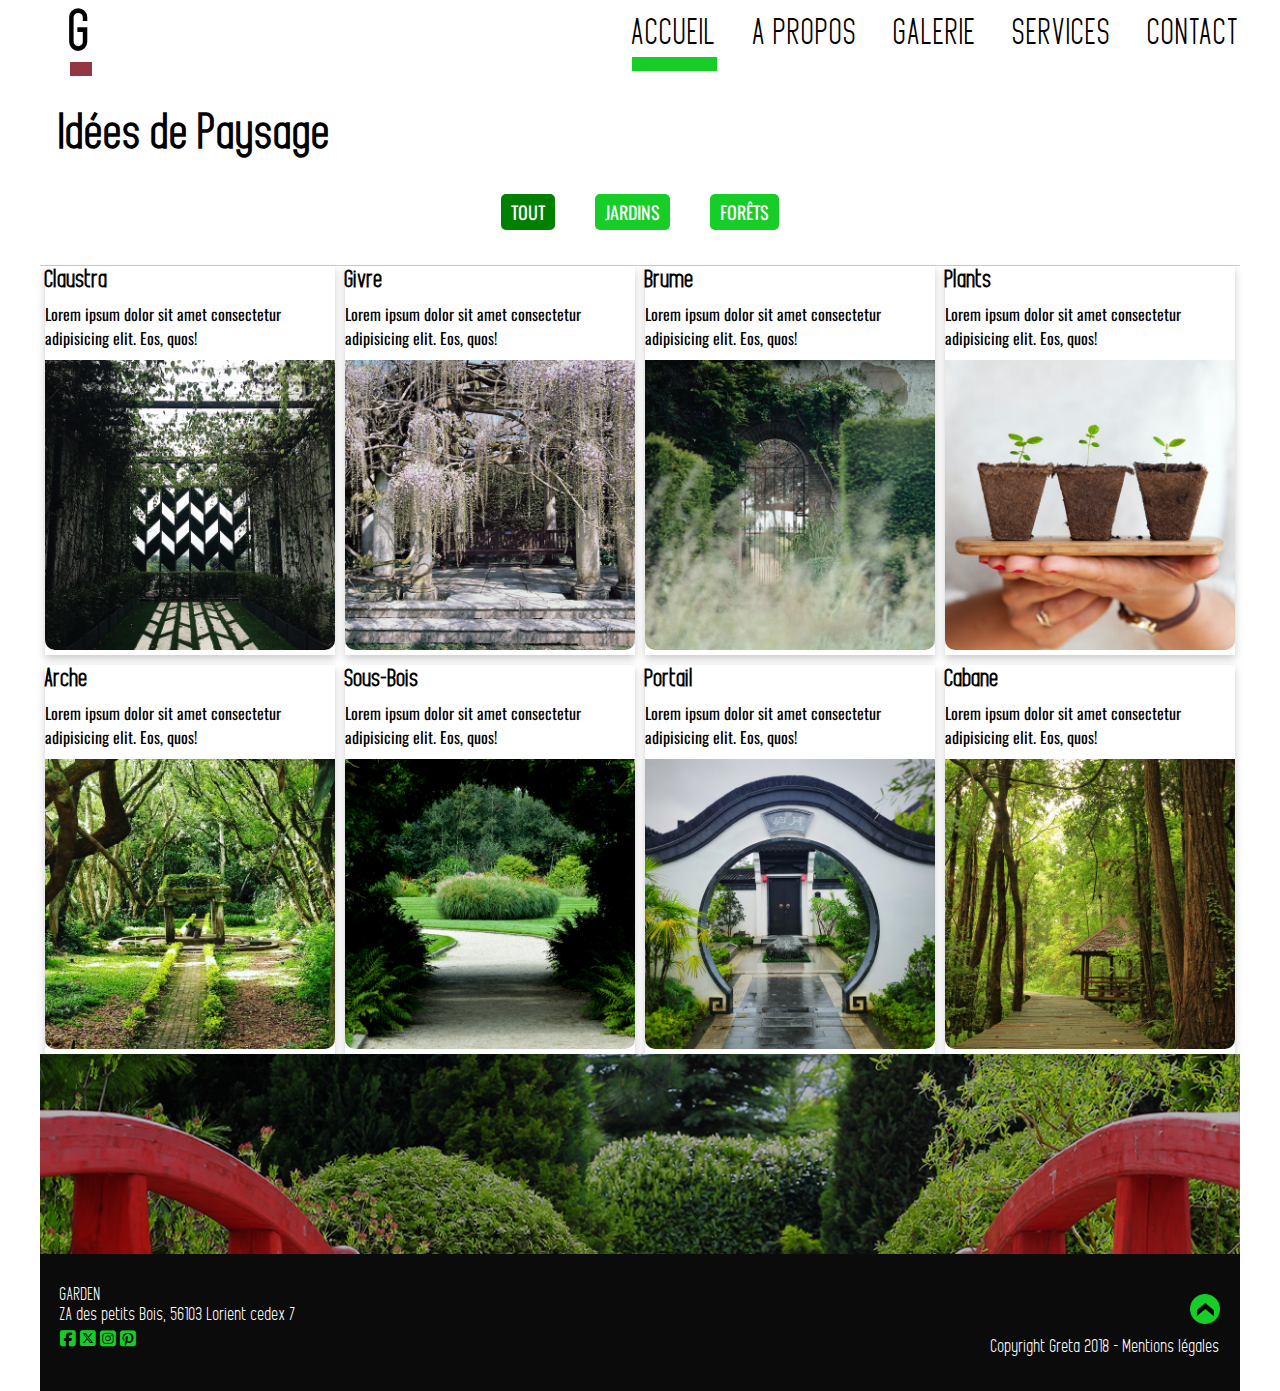
==== galerie.html @ 2ee2cab6 "grid" ====
<!DOCTYPE html>
<html lang="fr">
<head>
    <meta charset="UTF-8">
    <meta name="viewport" content="width=device-width, initial-scale=1.0">
    <title>Galerie</title>
    <link rel="stylesheet" href="https://cdnjs.cloudflare.com/ajax/libs/font-awesome/6.5.1/css/all.min.css"/>
    <link rel="stylesheet" href="style.css">
</head>
<body>
    <header id="bandeau" class="container" role="banner">
        <h1><a href="index.html">G</a></h1>
        <nav id="menuPrincipal" role="navigation">
            <div id="burger">
                <i class="fa-solid fa-bars"></i>
            </div>
            <ul>
                <li><a class="choix" href="index.html">Accueil</a></li>
                <!-- &nbsp; = espace insécable pour éviter le chevauchement -->
                <li><a href="#">A&nbsp;Propos</a></li>
                <li><a href="galerie.html">Galerie</a></li>
                <li><a href="#">Services</a></li>
                <li><a href="#">Contact</a></li>
            </ul>
        </nav>
    </header>
    <main>
        <section id="paysages" class="container">
            <header id="galerieHeader">
                <h2>Idées de Paysage</h2>
                <nav id="menuPaysages">
                    <ul>
                        <li><a href="#" id="tout">Tout</a></li>
                        <li><a href="#" id="jardin">Jardins</a></li>
                        <li><a href="#" id="foret">Forêts</a></li>
                    </ul>
                </nav>
            </header>
       
        <div class="containerGrid container">
            <article class="item tout jardin">
                <h3>Claustra</h3>
                <p>Lorem ipsum dolor sit amet consectetur adipisicing elit. Eos, quos!</p>
                <img src="images-garden/galerie/anis-azhar.jpg" alt="claustra">
            </article>
            <article class="item tout foret">
                <h3>Givre</h3>
                <p>Lorem ipsum dolor sit amet consectetur adipisicing elit. Eos, quos!</p>
                <img src="images-garden/galerie/annie-spratt.jpg" alt="givre">
            </article>
            <article class="item tout jardin">
                <h3>Brume</h3>
                <p>Lorem ipsum dolor sit amet consectetur adipisicing elit. Eos, quos!</p>
                <img src="images-garden/galerie/annie-spratt2.jpg" alt="brume">
            </article>
            <article class="item tout foret">
                <h3>Plants</h3>
                <p>Lorem ipsum dolor sit amet consectetur adipisicing elit. Eos, quos!</p>
                <img src="images-garden/galerie/daniel-oberg.jpg" alt="plants">
            </article>
            <article class="item tout jardin">
                <h3>Arche</h3>
                <p>Lorem ipsum dolor sit amet consectetur adipisicing elit. Eos, quos!</p>
                <img src="images-garden/galerie/kailash-sankar.jpg" alt="arche">
            </article>
            <article class="item tout jardin">
                <h3>Sous-Bois</h3>
                <p>Lorem ipsum dolor sit amet consectetur adipisicing elit. Eos, quos!</p>
                <img src="images-garden/galerie/maria-hada.jpg" alt="sous-bois">
            </article>
            <article class="item tout jardin">
                <h3>Portail</h3>
                <p>Lorem ipsum dolor sit amet consectetur adipisicing elit. Eos, quos!</p>
                <img src="images-garden/galerie/peter-li.jpg" alt="portail">
            </article>
            <article class="item tout foret">
                <h3>Cabane</h3>
                <p>Lorem ipsum dolor sit amet consectetur adipisicing elit. Eos, quos!</p>
                <img src="images-garden/galerie/xypher-zhyan.jpg" alt="cabane">
            </article>
        </div>
        <div id="pub" class="container">
            
        </div>
        </section>
    </main>
    <footer class="container">
        <div id="refs">
            <address>GARDEN<br>ZA des petits Bois, 56103 Lorient cedex 7</address>
            <a href="#"><i class="fa-brands fa-square-facebook"></i></a>
            <a href="#"><i class="fa-brands fa-square-x-twitter"></i></a>
            <a href="#"><i class="fa-brands fa-square-instagram"></i></a>
            <a href="#"><i class="fa-brands fa-square-pinterest"></i></a>
        </div>
        <div id="copyright">
            <a href="#bandeau"><img id="fleche" src="images-garden/flechehaut.png" alt="remonte"></a>
            <p>Copyright Greta 2018 - <a id="ml" href="#">Mentions légales</a></p>
        </div>
    </footer>
    <script src="scripts/jquery-1.9.0.min.js"></script>
    <script src="scripts/categories.js"></script>
    <script>
        $("#menuPrincipal #burger i").click(function() {
        $("#menuPrincipal ul").addClass("on").slideToggle(500)
        });
    </script>
</body>
</html>
---- style.css ----
/* variables */
:root {
    --vert: #17CD28;
    --bordeaux: #933645;
    --fond-blanc: #FFF;
    --fond-creme: #dedddd;
    --fond-footer: #0C0B0B;
}

/* oswald-regular - latin */
@font-face {
    font-display: swap; /* Check https://developer.mozilla.org/en-US/docs/Web/CSS/@font-face/font-display for other options. */
    font-family: 'Oswald';
    font-style: normal;
    font-weight: 400;
    src: url('fonts/oswald-v53-latin-regular.woff2') format('woff2'); /* Chrome 36+, Opera 23+, Firefox 39+, Safari 12+, iOS 10+ */
  }
/* megan June (rajouter le fonts/) */
@font-face {
    font-family: 'megan_juneregular';
    src: url('fonts/megan_june-webfont.woff2') format('woff2'),
         url('fonts/megan_june-webfont.woff') format('woff');
    font-weight: normal;
    font-style: normal;
}

* {
    margin: 0;
    padding: 0; 
}
a {
    text-decoration: none;
}
ul {
    list-style-type: none;
}

body {
    font-family: 'Oswald';
    font-size: 18px; 
}

.container {
    max-width: 1200px; /*si écran > 1200px */
    width: 100%;
    margin: 0 auto;
}
h1, h2,h3 {
    font-family: 'megan_juneregular';
}

/* ===============header============== */
#bandeau {
    display: flex;
    justify-content: space-between;
    font-family: 'megan_juneregular';
}
#bandeau h1 {
    width: 20%;
}
#bandeau h1 a{
    font-size: 3.5rem;
    color: black;
    border-bottom: 14px solid var(--bordeaux);
    margin-left: 30px;
}
#bandeau #menuPrincipal {
    width: 60%;
}
#burger {
    text-align: right;
    font-size: 3rem;
    margin: 15px;
    margin-top: 10px;
    margin-right: 15px;
}
#bandeau #menuPrincipal ul{
    display: flex;
    font-size: 2.2rem;
    text-transform: uppercase;
    display: none;
}
#bandeau #menuPrincipal ul.on {
    flex-direction: column;
    justify-content: center;
}
#bandeau #menuPrincipal ul li {
    margin-left: 5%;
    line-height: 65px;
}
#bandeau #menuPrincipal ul li a {
    color: black;
    font-weight: normal;
}
#bandeau #menuPrincipal ul li a:hover,
#bandeau #menuPrincipal ul li a.choix {
    border-bottom: 14px solid var(--vert);
    padding-bottom: 5px;
}


/* =========slider============ */
.slider-wrapper{
    margin-top: 15px;
    background-color: var(--fond-creme);
}
.nivo-caption h2,
.nivo-caption p {
    display: none;
}
.nivo-caption {
    padding: 20px;
    background: transparent;
    bottom: 40%;
    left: 35%;
}
.nivo-caption h2 {
    text-transform: uppercase;
    font-size: 6rem;
}
.nivo-caption p {
    font-family: 'megan_juneregular';
    font-size: 2rem;
}
.nivo-caption #pro {
    border-bottom: 14px solid var(--fond-blanc);
    padding-bottom: 10px;
    color: var(--vert);
}
/* changement des puces */
.theme-default .nivo-controlNav a {
    background: url(images-garden/blanc.jpg);
}
.theme-default .nivo-controlNav a.active{
    background: url(images-garden/rouge.jpg);
}    

/* =================bloc d'articles================== */
#blocArticles {
    display: flex;
    flex-direction: column;
    align-items: center;
    background-color: var(--fond-creme);
}
#blocArticles article {
    background-color: var(--fond-blanc);
    width: 33%;
    padding: 70px;
    border: 1px solid grey;
    margin-left: 15px;
    margin-right: 15px;
    display: flex;
    flex-direction: column;
    align-items: center;
    margin-bottom: 20px;
}

#blocArticles article .titreBlocs {
    text-transform: uppercase;
}
#blocArticles article hr{
    width: 20%;
    background-color: var(--bordeaux);
    border: none;
    height: 5px;
    margin: 10px 0;
}
#blocArticles article img {
    width: 50px;
    margin: 0 auto 50px;
}

/* ===============design paysage============== */
#design {
    display: flex;
    flex-direction: column;
    align-items: center;
}
#design #titreEtImage {
    width: 40%;
}
#design #titreEtImage img {
    display: none;
    width: 300px;
}
#design #texteDesign {
    width: 60%;
    margin-bottom: 80px;
}
#design #titreDesign {
    width: 250px;
    font-size: 4rem;
    text-transform: uppercase;
    margin: 50px 20px;
}
#design #texteDesign hr {
    display: block;
    width: 40px;
    height: 5px;
    background-color: var(--bordeaux);
    border: none;
    margin-top: 10px;
    margin-bottom: 60px;
}
#design #texteDesign p{
    
    margin-bottom: 50px;
}
#design #texteDesign ul {

    margin-bottom: 50px;
}
#design #texteDesign ul li {
    font-family: 'megan_juneregular';
    font-size: 1.5rem;
    line-height: 35px;
    background: url(images-garden/feuille-picto.jpg) no-repeat;
    background-size: 30px;
    background-position: left 10px;
    padding-left: 45px;
    
}
#design #texteDesign #boutonDesign {
    color: white;
    background-color: var(--vert);
    padding: 10px 5px;
    border-radius: 10px;
}
/* ====================pub======================== */
#pub {
    width: 100%;
    min-height: 200px;
    background: url(images-garden/home-05.jpg);
    background-size: cover;
}
/* ============footer============== */
footer {
    background-color: var(--fond-footer);
    display: flex;
    justify-content: space-between;
    padding: 30px 20px;
    box-sizing: border-box;
}
footer #refs address {
    font-style: normal;
}
footer #refs address,
footer #copyright p {
    font-family: 'megan_juneregular';
    color: white;
}
footer #refs i {
    color: var(--vert);
}
footer #copyright {
    display: flex;
    flex-direction: column;
    align-items: flex-end;
    margin-top: 10px;
    line-height: 30px;
}
footer #copyright #ml {
    color: #FFF;
}
footer #copyright #fleche {
    width: 30px;
}

/* ===============galerie============ */
#paysages #galerieHeader {
    margin-top: 40px;
}

#paysages #galerieHeader h2 {
    font-size: 3rem;
    margin: 20px;
}
#paysages #galerieHeader #menuPaysages ul{
    display: flex;
    justify-content: center;
    border-bottom: 1px solid #CCC;
}
#paysages #galerieHeader #menuPaysages li {
    margin: 20px 20px 40px;
}
#paysages #galerieHeader #menuPaysages li a:hover,
#paysages #galerieHeader #menuPaysages li a.on {
    background-color: green;
}
#paysages #galerieHeader #menuPaysages li a {
    color: white;
    text-transform: uppercase;
    background-color: var(--vert);
    border-radius: 5px;
    padding: 5px 10px;
}
.containerGrid {
    width: 100%;
    display: grid; 
    grid-template-columns: repeat(auto-fill, 290px);
    gap: 10px;
    justify-content: center;
}
.containerGrid .item p {
    font-size: 1rem;
}
.item {
    box-shadow: 0px 4px 8px 0px rgba(0, 0, 0, .2);
}
.containerGrid .item:hover{
    box-shadow: 0 16px 16px 0 rgba(0,0,0,0.4);
}
.item h3 {
    margin-bottom: 10px;
    font-size: 1.5rem;
}
.item img{
  width: 100%;
  margin-top: 10px;
  border-radius: 0 0 10px 10px;
}


@media screen and (min-width: 768px) {
    /* ==================header============= */
   #bandeau #menuPrincipal ul.on{
    flex-direction: row;
    justify-content: flex-end;
   }
   #bandeau #menuPrincipal ul {
    display: flex;
    justify-content: flex-end;
   }
   #menuPrincipal #burger{
    display: none;
   }
   #bandeau #menuPrincipal ul li a{
    padding-bottom: 14px;
   }
   /* =========slider============ */
   .nivo-caption h2,
   .nivo-caption p {
    display: block;
   }
   /* ===============blocArticle=================== */
   #blocArticles {
    display: flex;
    flex-direction: row;
   }
   /* ===========bloc design================= */
   #design {
    flex-direction: row;
   }
   
   #design #titreEtImage img{
    display: block;
   }

   #design #texteDesign hr {
    margin-top: 60px;
   }
   #design #texteDesign p {
    margin-right: 80px;
    margin-bottom: 50px;
   }
   #design #texteDesign ul {
    columns: 2;
   }
}
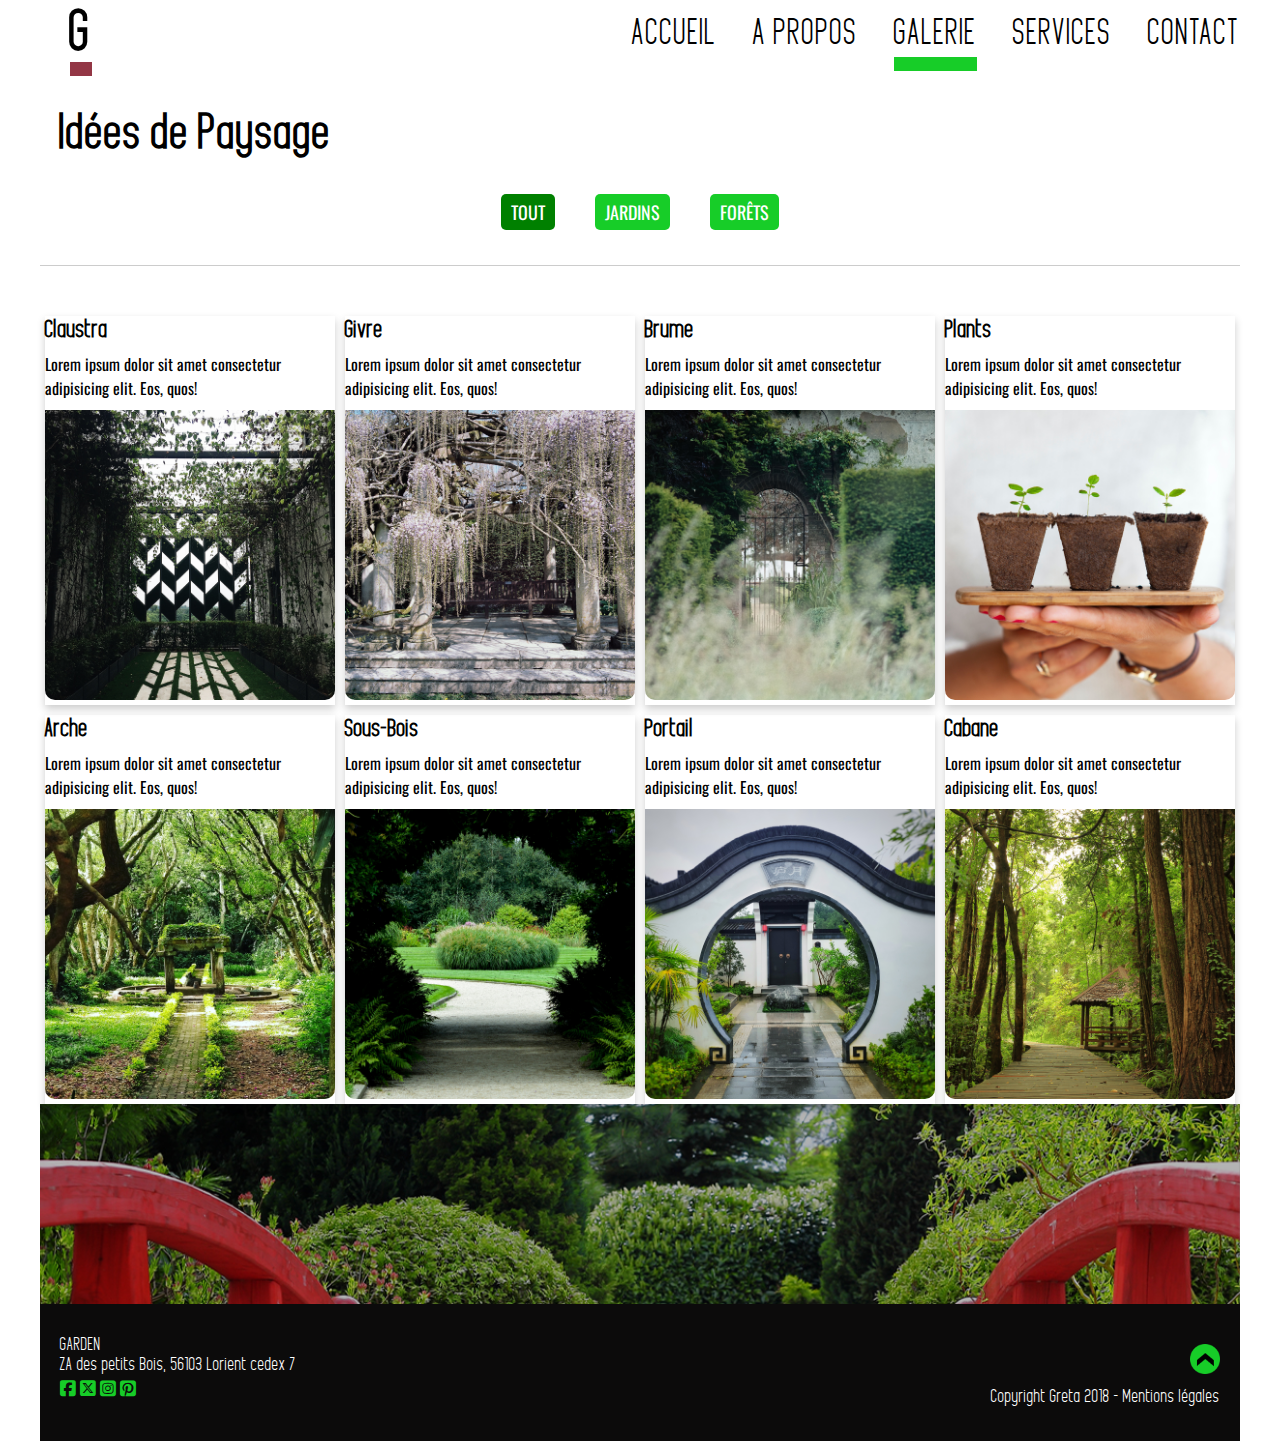
==== commit 20e7f5b6: "page contact" ====
--- a/galerie.html
+++ b/galerie.html
@@ -15,17 +15,17 @@
                 <i class="fa-solid fa-bars"></i>
             </div>
             <ul>
-                <li><a class="choix" href="index.html">Accueil</a></li>
+                <li><a id="lienAccueil" href="index.html">Accueil</a></li>
                 <!-- &nbsp; = espace insécable pour éviter le chevauchement -->
-                <li><a href="#">A&nbsp;Propos</a></li>
-                <li><a href="galerie.html">Galerie</a></li>
-                <li><a href="#">Services</a></li>
-                <li><a href="#">Contact</a></li>
+                <li><a id="lienPropos" href="#">A&nbsp;Propos</a></li>
+                <li><a id="lienGalerie" href="galerie.html">Galerie</a></li>
+                <li><a id="lienServices" href="#">Services</a></li>
+                <li><a id="lienContact" href="contact.html">Contact</a></li>
             </ul>
         </nav>
     </header>
-    <main>
-        <section id="paysages" class="container">
+    <main id="contenu" class="container mainGalerie">
+        <section id="paysages">
             <header id="galerieHeader">
                 <h2>Idées de Paysage</h2>
                 <nav id="menuPaysages">
@@ -98,6 +98,7 @@
         </div>
     </footer>
     <script src="scripts/jquery-1.9.0.min.js"></script>
+    <script src="scripts/choix.js"></script>
     <script src="scripts/categories.js"></script>
     <script>
         $("#menuPrincipal #burger i").click(function() {
--- a/style.css
+++ b/style.css
@@ -97,8 +97,6 @@
     border-bottom: 14px solid var(--vert);
     padding-bottom: 5px;
 }
-
-
 /* =========slider============ */
 .slider-wrapper{
     margin-top: 15px;
@@ -279,6 +277,7 @@
     display: flex;
     justify-content: center;
     border-bottom: 1px solid #CCC;
+    margin-bottom: 50px;
 }
 #paysages #galerieHeader #menuPaysages li {
     margin: 20px 20px 40px;
@@ -320,7 +319,117 @@
   border-radius: 0 0 10px 10px;
 }
 
-
+/* ===============contact=============== */
+#titreContact {
+    font-size: 3rem;
+    margin: 20px;
+}
+.mainContact p{
+    width: 80%;
+    margin: auto;
+}
+#formContact {
+    font-size: 1.4rem;
+    display: flex;
+    flex-direction: column;
+    align-items: center;
+}
+#formContact p {
+    border: solid 1px var(--vert);
+    width: 80%;
+    margin: 8px 8px;
+    border-radius: 20px;
+    padding: 8px 16px;
+    font-size: 1.1rem;
+}
+#formContact p input:focus {
+    outline:none
+}
+#formContact textarea:focus {
+    outline: none
+}
+#formContact p:nth-of-type(2),
+#formContact p:nth-of-type(4) {
+    border: none;
+    width: 83.5%;
+    display: flex;
+    justify-content: space-between;
+    padding: 0;
+}
+#formContact p:nth-of-type(2) input,
+#formContact p:nth-of-type(4) input {
+    width: 46%;
+    padding: 16px 32px 12px 12px;
+    border: solid 1px var(--vert);
+    border-radius: 20px;
+    margin-right: 10px;
+}
+#formContact p input::placeholder {
+    color: rgb(0, 0, 0);
+    /* opacité du placeholder par défaut est en dessous de 1 */
+    opacity: 1;
+    font-family: 'Oswald';
+    font-size: 1.1rem;
+}
+#formContact textarea {
+    width: 100%;
+    border: none;
+    font-family: 'Oswald';
+    font-size: 1.1rem;
+}
+#formContact textarea::placeholder {
+    color: rgb(0, 0, 0);
+    /* opacité du placeholder par défaut est en dessous de 1 */
+    opacity: 1;
+    font-family: 'Oswald';
+    font-size: 1.1rem;
+}
+#formContact p:nth-of-type(5) input {
+    border: none;
+    width: 100%;
+}
+#formContact p select {
+    background: none;
+    border: none;
+    width: 100%;
+}
+#formContact p label {
+    display: inline-block;
+    margin: 0 5px 0 10px;
+}
+#formContact p:nth-of-type(8), 
+#formContact p:nth-of-type(9) {
+    border: none;
+}
+#formContact p:nth-of-type(9) {
+    text-align: right;
+}
+#formContact .bouton {
+    border: none;
+    background-color: var(--vert);
+    color: white;
+    padding: 8px 24px;
+    border-radius: 5px;
+    font-family: 'Oswald';
+    font-size: 1.4rem;
+}
+#formContact a {
+    color: black;
+}
+#formContact a:hover {
+    text-decoration: underline;
+}
+#formContact p select {
+    font-family: 'Oswald';
+    font-size: 1.2rem;
+}
+#formContact p select option.taille {
+    font-family: 'Oswald';
+    font-size: 1.1rem;
+}
+#formContact #boutonEnvoyer {
+    background-color: aquamarine;
+}
 @media screen and (min-width: 768px) {
     /* ==================header============= */
    #bandeau #menuPrincipal ul.on{
